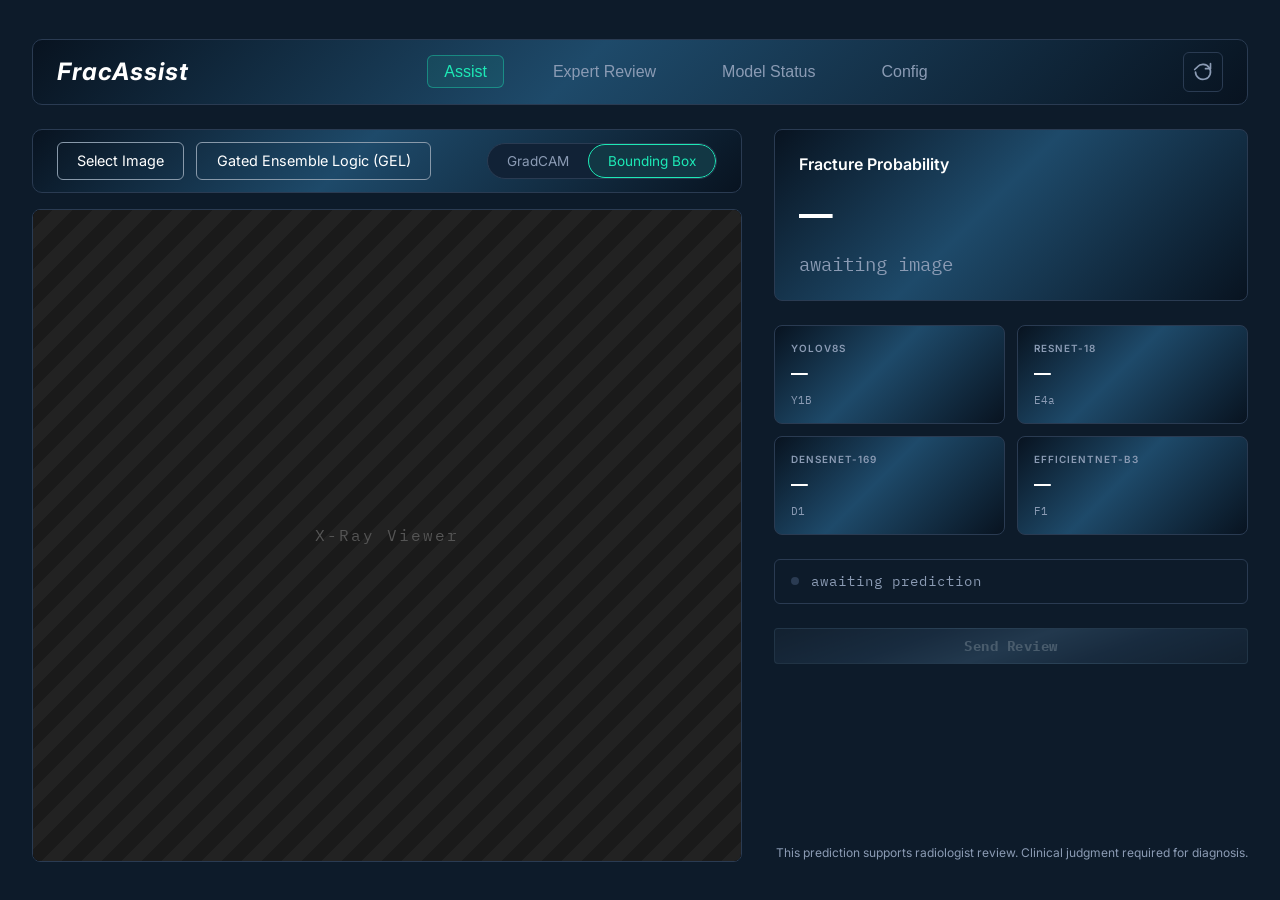
==== FracAssist_Inference/index.html @ c7de80d0 "Refactor: GEL framework, repo restructure, depth-scaling experiment line (E9-E12) GEL framework — si" ====
<!DOCTYPE html>
<html lang="en">
<head>
    <meta charset="UTF-8">
    <meta name="viewport" content="width=device-width, initial-scale=1.0">
    <title>FracAssist | Clinical Support</title>
    <link rel="stylesheet" href="style.css">
    <link href="https://fonts.googleapis.com/css2?family=Inter:wght@400;500;600;700&family=IBM+Plex+Mono:wght@400;600&display=swap" rel="stylesheet">
</head>
<body>
    <div class="app-container">

        <header class="navbar">
            <div class="brand">FracAssist</div>
            <nav class="tabs">
                <button class="tab active" data-tab="assist">Assist</button>
                <button class="tab" data-tab="review">Expert Review</button>
                <button class="tab" data-tab="health">Model Status</button>
                <button class="tab" data-tab="config">Config</button>
            </nav>
            <button class="icon-btn" id="refresh-btn" aria-label="Refresh">
                <svg width="20" height="20" viewBox="0 0 24 24" fill="none" stroke="currentColor" stroke-width="2" stroke-linecap="round" stroke-linejoin="round">
                    <path d="M21 2v6h-6"></path>
                    <path d="M3 12a9 9 0 1 0 2.1-5.9L2 9"></path>
                </svg>
            </button>
        </header>

        <!-- ── TAB: Assist ─────────────────────────────────────────── -->
        <main id="tab-assist" class="tab-panel content-area">

            <section class="left-column">
                <div class="controls-row">
                    <div class="action-buttons">
                        <input type="file" id="file-input" accept=".jpg,.jpeg,.png" style="display:none">
                        <button class="btn" id="select-btn">Select Image</button>
                        <select class="btn model-select" id="model-select">
                            <option value="gel">Gated Ensemble Logic (GEL)</option>
                            <option value="yolo">YOLOv8s only</option>
                            <option value="resnet">Classifiers only (no YOLO)</option>
                        </select>
                    </div>
                    <div class="toggle-group">
                        <input type="radio" id="view-grad" name="view-toggle" value="grad">
                        <label for="view-grad" class="toggle-label">GradCAM</label>
                        <input type="radio" id="view-box" name="view-toggle" value="box" checked>
                        <label for="view-box" class="toggle-label">Bounding Box</label>
                    </div>
                </div>

                <div class="image-display" id="image-display">
                    <!-- State: empty -->
                    <div id="state-empty" class="image-placeholder">
                        <span class="placeholder-text">X-Ray Viewer</span>
                    </div>

                    <!-- State: loading -->
                    <div id="state-loading" class="img-overlay hidden">
                        <div class="spinner"></div>
                        <span class="img-overlay-text">Analysing X-ray…</span>
                    </div>

                    <!-- State: result -->
                    <div id="state-result" class="img-overlay hidden">
                        <img id="result-img" alt="Prediction result">
                        <div class="img-badge" id="img-badge">GradCAM · DenseNet-169 · denseblock4</div>
                        <div class="img-id-badge" id="img-id-badge"></div>
                        <div class="zoom-controls">
                            <span class="zoom-label" id="zoom-label">100%</span>
                            <input type="range" class="zoom-slider" id="zoom-slider" min="100" max="140" value="100" step="1">
                            <button class="zoom-reset" id="zoom-reset" title="Reset zoom">↺</button>
                        </div>
                    </div>
                </div>
            </section>

            <section class="right-column">

                <div class="metric-card">
                    <div class="card-title">Fracture Probability</div>
                    <div class="card-value" id="prob-val">—</div>
                    <div class="card-subtitle" id="prob-sub">awaiting image</div>
                </div>

                <!-- ── 4 model output windows ─────────────────────── -->
                <div class="model-outputs">
                    <div class="model-card">
                        <div class="model-card-title">YOLOv8s</div>
                        <div class="model-card-value" id="yolo-val">—</div>
                        <div class="model-card-sub" id="yolo-sub">Y1B</div>
                    </div>
                    <div class="model-card">
                        <div class="model-card-title">ResNet-18</div>
                        <div class="model-card-value" id="resnet-val">—</div>
                        <div class="model-card-sub" id="resnet-sub">E4a</div>
                    </div>
                    <div class="model-card">
                        <div class="model-card-title">DenseNet-169</div>
                        <div class="model-card-value" id="densenet-val">—</div>
                        <div class="model-card-sub" id="densenet-sub">D1</div>
                    </div>
                    <div class="model-card">
                        <div class="model-card-title">EfficientNet-B3</div>
                        <div class="model-card-value" id="efficientnet-val">—</div>
                        <div class="model-card-sub" id="efficientnet-sub">F1</div>
                    </div>
                </div>

                <div class="status-banner" id="status-banner">
                    <span class="status-dot" id="status-dot"></span>
                    <span id="status-text">awaiting prediction</span>
                    <span class="status-model" id="status-model"></span>
                </div>

                <button class="send-review-btn" id="send-review-btn" disabled>Send Review</button>

                <div class="disclaimer">
                    This prediction supports radiologist review. Clinical judgment required for diagnosis.
                </div>

            </section>
        </main>

        <!-- ── TAB: Expert Review ─────────────────────────────────── -->
        <section id="tab-review" class="tab-panel hidden review-panel">

            <div class="review-header-bar">
                <span class="review-header-title">Awaiting Expert Review</span>
                <span class="review-header-count" id="review-count">2 pending</span>
            </div>

            <div class="review-table">
                <div class="review-table-head">
                    <div>Image ID</div>
                    <div>Preview</div>
                    <div>Condition</div>
                    <div>GEL Verdict</div>
                    <div>Model Output</div>
                    <div>Status</div>
                </div>
                <div id="review-queue"></div>
            </div>

            <!-- Diagnose Panel — always visible, fills remaining height -->
            <div class="diagnose-panel" id="diagnose-panel">
                <div class="diagnose-panel-header">
                    <span class="diagnose-panel-title">Diagnose Panel</span>
                    <span class="diagnose-panel-id" id="diagnose-panel-id">—</span>
                    <button class="diagnose-close-btn" onclick="closeDiagnose()">✕</button>
                </div>
                <div class="diagnose-panel-body">
                    <div class="diagnose-viewer">
                        <div class="diagnose-xray">
                            <img class="diagnose-xray-img hidden" id="diagnose-img" alt="">
                            <span class="placeholder-text" id="diagnose-placeholder">X-Ray Viewer</span>
                            <div class="zoom-controls" id="diagnose-zoom-controls">
                                <span class="zoom-label" id="diagnose-zoom-label">100%</span>
                                <input type="range" class="zoom-slider" id="diagnose-zoom-slider" min="100" max="140" value="100" step="1">
                                <button class="zoom-reset" id="diagnose-zoom-reset" title="Reset zoom">↺</button>
                            </div>
                        </div>
                    </div>
                    <div class="diagnose-controls">
                        <div class="diagnose-condition">
                            <span class="diagnose-condition-label">Condition</span>
                            <div class="diagnose-condition-btns">
                                <button class="diagnose-cond-btn" id="cond-fractured" data-val="Fractured">FRACTURED</button>
                                <button class="diagnose-cond-btn" id="cond-nonfractured" data-val="Non-Fractured">NON-FRACTURED</button>
                            </div>
                        </div>
                        <button class="btn diagnose-btn">Draw Boxes</button>
                        <button class="btn diagnose-submit" id="diagnose-submit-btn">Submit Diagnose</button>
                        <textarea class="diagnose-comments" id="diagnose-comments" placeholder="Diagnosis Comments (Optional)"></textarea>
                    </div>
                </div>
            </div>

        </section>

        <!-- ── TAB: Model Status ───────────────────────────────────── -->
        <section id="tab-health" class="tab-panel hidden health-panel">
            <h2 class="panel-title">Model Status — Approved Baselines</h2>
            <div class="health-grid">
                <div class="health-card">
                    <div class="health-card-title">ResNet-18 · E6</div>
                    <div class="health-row"><span>F1 (Fractured)</span><span class="text-teal">68.92% val / 68.85% test</span></div>
                    <div class="health-row"><span>Recall</span><span class="alert-amber">62.20% val / 68.85% test</span></div>
                    <div class="health-row"><span>Precision</span><span>77.27% val / 68.85% test</span></div>
                    <div class="health-row"><span>AUC</span><span class="text-teal">0.889 val / 0.899 test</span></div>
                    <div class="health-row"><span>Threshold</span><span>0.525 val-optimal · 0.425 test-sweep</span></div>
                    <div class="health-row"><span>Split</span><span class="text-teal">val + test confirmed</span></div>
                </div>
                <div class="health-card">
                    <div class="health-card-title">YOLOv8s · Y1B</div>
                    <div class="health-row"><span>mAP@0.5</span><span class="text-teal">0.651</span></div>
                    <div class="health-row"><span>Precision</span><span>0.761</span></div>
                    <div class="health-row"><span>Recall</span><span class="alert-amber">0.595</span></div>
                    <div class="health-row"><span>Conf threshold</span><span>0.25</span></div>
                    <div class="health-row"><span>vs paper</span><span class="text-teal">+8.9pp</span></div>
                </div>
                <div class="health-card">
                    <div class="health-card-title">DenseNet-169 · D1</div>
                    <div class="health-row"><span>F1 (Fractured)</span><span class="text-teal">72.39% val / 68.38% test</span></div>
                    <div class="health-row"><span>Recall</span><span class="alert-amber">71.95% val / 65.57% test</span></div>
                    <div class="health-row"><span>Precision</span><span>72.84% val / 71.43% test</span></div>
                    <div class="health-row"><span>AUC</span><span class="text-teal">0.844 val / 0.847 test</span></div>
                    <div class="health-row"><span>Threshold</span><span>0.175 val-optimal · 0.350 test-sweep</span></div>
                    <div class="health-row"><span>Split</span><span class="text-teal">val + test confirmed</span></div>
                </div>
                <div class="health-card">
                    <div class="health-card-title">EfficientNet-B3 · F1</div>
                    <div class="health-row"><span>F1 (Fractured)</span><span class="text-teal">67.07% val / 56.34% test</span></div>
                    <div class="health-row"><span>Recall</span><span class="alert-amber">68.29% val / 65.57% test</span></div>
                    <div class="health-row"><span>Precision</span><span>65.88% val / 49.38% test</span></div>
                    <div class="health-row"><span>AUC</span><span class="text-teal">0.883 val / 0.818 test</span></div>
                    <div class="health-row"><span>Threshold</span><span>0.525 val-optimal · 0.325 test-sweep</span></div>
                    <div class="health-row"><span>Split</span><span class="text-teal">val + test confirmed</span></div>
                </div>
                <div class="health-card health-card-wide">
                    <div class="health-card-title">GEL — Gated Ensemble Logic</div>
                    <div class="health-row"><span>F1 (Fractured)</span><span class="text-teal">70.13% val / 67.74% test (sweep-opt)</span></div>
                    <div class="health-row"><span>AUC</span><span class="text-teal">0.8999 val / 0.8540 test — highest on both splits</span></div>
                    <div class="health-row"><span>OAM — Asymmetric</span><span>|p_i − μ| &gt; 0.40 · HIGH outlier k=0.30 (lenient) · LOW outlier k=0.10 (aggressive)</span></div>
                    <div class="health-row"><span>PDWF — Performance-Driven Weighted Fusion</span><span class="text-teal">F1-weighted: ResNet-18 (0.689) + DenseNet-169 (0.724) + EfficientNet-B3 (0.671)</span></div>
                    <div class="health-row"><span>BVG — Bounding Box Validation Gate</span><span class="text-teal">P_final authenticates YOLO bbox (P_final ≥ τ = 0.35) · gate pass 16.5% val / 17.8% test</span></div>
                    <div class="health-row"><span>GradCAM target</span><span>DenseNet-169 denseblock4</span></div>
                    <div class="health-row"><span>Dataset</span><span>FracAtlas · 4,083 X-rays</span></div>
                </div>
            </div>
        </section>

        <!-- ── TAB: Config ─────────────────────────────────────────── -->
        <section id="tab-config" class="tab-panel hidden config-panel">
            <h2 class="panel-title">Inference Configuration</h2>
            <div class="config-list">
                <div class="config-row">
                    <div>
                        <div class="config-label">YOLO Confidence Threshold</div>
                        <div class="config-sub">Fixed from Y1B training — do not change</div>
                    </div>
                    <span class="config-val text-teal">0.25</span>
                </div>
                <div class="config-row">
                    <div>
                        <div class="config-label">ResNet-18 Threshold</div>
                        <div class="config-sub">E6 CAALMIX champion — val-set threshold sweep optimal</div>
                    </div>
                    <span class="config-val text-teal">0.525</span>
                </div>
                <div class="config-row">
                    <div>
                        <div class="config-label">DenseNet-169 Threshold</div>
                        <div class="config-sub">D1 — val-set threshold sweep optimal</div>
                    </div>
                    <span class="config-val" id="cfg-densenet-threshold">0.175</span>
                </div>
                <div class="config-row">
                    <div>
                        <div class="config-label">EfficientNet-B3 Threshold</div>
                        <div class="config-sub">F1 — val-set threshold sweep optimal</div>
                    </div>
                    <span class="config-val text-teal" id="cfg-efficientnet-threshold">0.525</span>
                </div>
                <div class="config-row">
                    <div>
                        <div class="config-label">YOLO Image Size</div>
                        <div class="config-sub">Must match training config exactly</div>
                    </div>
                    <span class="config-val">600 × 600</span>
                </div>
                <div class="config-row">
                    <div>
                        <div class="config-label">Classifier Input Pipeline</div>
                        <div class="config-sub">Resize 224 × 224 → Grayscale 3ch → ImageNet norm</div>
                    </div>
                    <span class="config-val">224 × 224</span>
                </div>
                <div class="config-row">
                    <div>
                        <div class="config-label">GradCAM Hook Layer</div>
                        <div class="config-sub">Final dense block of DenseNet-169 (before global avg pool)</div>
                    </div>
                    <span class="config-val">denseblock4</span>
                </div>
                <div class="config-row">
                    <div>
                        <div class="config-label">Compute Device</div>
                        <div class="config-sub">Auto-detected at server startup</div>
                    </div>
                    <span class="config-val" id="cfg-device">—</span>
                </div>
            </div>

            <h2 class="panel-title config-section-gap">Gated Ensemble Logic (GEL)</h2>
            <div class="config-list">
                <div class="config-row">
                    <div>
                        <div class="config-label">ResNet-18 F1 Anchor</div>
                        <div class="config-sub">E6 val F1 — performance weight in BVG &amp; PDWF</div>
                    </div>
                    <span class="config-val text-teal" data-gel-key="gel_f1_resnet">0.689</span>
                </div>
                <div class="config-row">
                    <div>
                        <div class="config-label">DenseNet-169 F1 Anchor</div>
                        <div class="config-sub">D1 val F1 — performance weight in BVG &amp; PDWF</div>
                    </div>
                    <span class="config-val text-teal" data-gel-key="gel_f1_densenet">0.724</span>
                </div>
                <div class="config-row">
                    <div>
                        <div class="config-label">EfficientNet-B3 F1 Anchor</div>
                        <div class="config-sub">F1 val F1 — performance weight in BVG &amp; PDWF</div>
                    </div>
                    <span class="config-val text-teal" data-gel-key="gel_f1_efficientnet">0.671</span>
                </div>
                <div class="config-row">
                    <div>
                        <div class="config-label">BVG Gate Threshold (τ)</div>
                        <div class="config-sub">Classifier consensus below this suppresses YOLO bbox</div>
                    </div>
                    <span class="config-val" data-gel-key="gel_tau">0.35</span>
                </div>
                <div class="config-row">
                    <div>
                        <div class="config-label">OAM Disagreement Limit (δ)</div>
                        <div class="config-sub">Deviation from mean above this flags a model as outlier</div>
                    </div>
                    <span class="config-val" data-gel-key="gel_disagree_lim">0.40</span>
                </div>
                <div class="config-row">
                    <div>
                        <div class="config-label">OAM Penalty — LOW outlier (k_low)</div>
                        <div class="config-sub">Lone no-fracture dissenter against fracture consensus — aggressive suppression</div>
                    </div>
                    <span class="config-val text-teal" data-gel-key="gel_penalty_k_low">0.10</span>
                </div>
                <div class="config-row">
                    <div>
                        <div class="config-label">OAM Penalty — HIGH outlier (k_high)</div>
                        <div class="config-sub">Lone fracture signal against no-fracture consensus — lenient to preserve fracture signal</div>
                    </div>
                    <span class="config-val text-teal" data-gel-key="gel_penalty_k_high">0.30</span>
                </div>
                <div class="config-row">
                    <div>
                        <div class="config-label">OAM Penalty — Balanced reference (k_standard)</div>
                        <div class="config-sub">Symmetric baseline — not used in inference, preserved for comparison</div>
                    </div>
                    <span class="config-val" data-gel-key="gel_penalty_k_standard">0.20</span>
                </div>
            </div>
        </section>

    </div>

    <script src="scripts.js" defer></script>
</body>
</html>
---- FracAssist_Inference/style.css ----
:root {
    /* Color Palette */
    --bg-main: #0D1B2A;
    --bg-panel: #112236;
    --border-color: #2A3B52;
    --accent-teal: #1DE9B6;
    --alert-red: #FF6B6B;
    
    /* Text Colors */
    --text-primary: #FFFFFF;
    --text-secondary: #8B9BB4;
    
    /* Typography */
    --font-sans: 'Inter', sans-serif;
    --font-mono: 'IBM Plex Mono', monospace;
}

* {
    box-sizing: border-box;
    margin: 0;
    padding: 0;
}

body {
    background-color: var(--bg-main);
    color: var(--text-primary);
    font-family: var(--font-sans);
    height: 100vh;
    display: flex;
    justify-content: center;
    align-items: center;
}

.app-container {
    width: 100%;
    max-width: 1400px;
    height: 95vh;
    display: flex;
    flex-direction: column;
    padding: 1rem 2rem;
}

/* --- Header / Navigation --- */
.navbar {
    display: flex;
    justify-content: space-between;
    align-items: center;
    padding: 0.75rem 1.5rem;
    margin-bottom: 1.5rem;
    border: 1px solid var(--border-color);
    border-radius: 10px;
    background: linear-gradient(135deg, #081320 0%, #1E4A6A 45%, #081320 100%);
    backdrop-filter: blur(10px);
    position: sticky;
    top: 0;
    z-index: 10;
}

.brand {
    font-size: 1.5rem;
    font-weight: 700;
    font-style: italic;
    letter-spacing: 1px;
}

.tabs {
    display: flex;
    gap: 2rem;
}

.tab {
    background: none;
    border: 1px solid transparent;
    border-radius: 6px;
    color: var(--text-secondary);
    font-size: 1rem;
    font-weight: 500;
    cursor: pointer;
    padding: 0.4rem 1rem;
    position: relative;
    transition: all 0.2s;
}

.tab:hover {
    color: var(--text-primary);
    border-color: var(--border-color);
}

.tab.active {
    color: var(--accent-teal);
    border-color: rgba(29, 233, 182, 0.4);
    background: rgba(29, 233, 182, 0.08);
}

.tab.active::after {
    display: none;
}

.icon-btn {
    background: transparent;
    border: 1px solid var(--border-color);
    color: var(--text-secondary);
    width: 40px;
    height: 40px;
    border-radius: 6px;
    display: flex;
    align-items: center;
    justify-content: center;
    cursor: pointer;
}

.icon-btn:hover {
    border-color: var(--text-primary);
    color: var(--text-primary);
}

/* --- Main Layout --- */
.content-area {
    display: flex;
    gap: 2rem;
    flex: 1;
    min-height: 0; /* allows flex children to scroll if needed */
}

/* --- Left Column (60%) --- */
.left-column {
    flex: 6;
    display: flex;
    flex-direction: column;
    gap: 1rem;
}

.controls-row {
    display: flex;
    justify-content: space-between;
    align-items: center;
    background: linear-gradient(135deg, #081320 0%, #1E4A6A 45%, #081320 100%);
    border: 1px solid var(--border-color);
    border-radius: 10px;
    padding: 0.75rem 1.5rem;
}

.btn {
    background: transparent;
    color: var(--text-primary);
    border: 1px solid var(--border-color);
    padding: 0.6rem 1.2rem;
    border-radius: 6px;
    font-size: 0.9rem;
    cursor: pointer;
    font-family: var(--font-sans);
    margin-right: 0.5rem;
}

.btn:hover {
    background: var(--border-color);
}

/* Toggle Pill Buttons */
.toggle-group {
    display: flex;
    background: var(--bg-panel);
    border: 1px solid var(--border-color);
    border-radius: 20px;
    overflow: hidden;
}

.toggle-group input[type="radio"] {
    display: none;
}

.toggle-label {
    padding: 0.5rem 1.2rem;
    cursor: pointer;
    font-size: 0.85rem;
    color: var(--text-secondary);
    transition: all 0.2s;
    text-align: center;
    display: flex;
    align-items: center;
    justify-content: center;
}

.toggle-group input[type="radio"]:checked + .toggle-label {
    background-color: rgba(29, 233, 182, 0.1);
    color: var(--accent-teal);
    border: 1px solid var(--accent-teal);
    border-radius: 20px;
}

/* Image Display Area */
.image-display {
    flex: 1;
    border: 1px solid var(--border-color);
    border-radius: 8px;
    background: #000000;
    position: relative;
    display: flex;
    justify-content: center;
    align-items: center;
    overflow: hidden;
}

.image-placeholder {
    width: 100%;
    height: 100%;
    background: linear-gradient(135deg, #1a1a1a 25%, #222 25%, #222 50%, #1a1a1a 50%, #1a1a1a 75%, #222 75%, #222 100%);
    background-size: 40px 40px;
    display: flex;
    justify-content: center;
    align-items: center;
    position: relative;
}

.placeholder-text {
    color: #555;
    font-family: var(--font-mono);
    letter-spacing: 2px;
}

/* Bounding box simulation */
.bounding-box {
    position: absolute;
    width: 30%;
    height: 40%;
    border: 2px solid var(--alert-red);
    top: 30%;
    left: 35%;
}

/* --- Right Column (40%) --- */
.right-column {
    flex: 4;
    display: flex;
    flex-direction: column;
    gap: 1.5rem;
}

.metric-card {
    background: linear-gradient(135deg, #081320 0%, #1E4A6A 45%, #081320 100%);
    border: 1px solid var(--border-color);
    border-radius: 8px;
    padding: 1.5rem;
    display: flex;
    flex-direction: column;
    gap: 0.5rem;
}

.card-title {
    font-size: 1rem;
    color: var(--text-primary);
    font-weight: 600;
}

.card-value {
    font-family: var(--font-mono);
    font-size: 3.5rem;
    line-height: 1.1;
    font-weight: 400;
}

.card-subtitle {
    font-family: var(--font-mono);
    font-size: 1.2rem;
    color: var(--text-secondary);
}

/* Text Colors for Metrics */
.alert-red { color: var(--alert-red); }
.text-teal { color: var(--accent-teal); }

.disclaimer {
    margin-top: auto;
    font-size: 0.75rem;
    color: var(--text-secondary);
    line-height: 1.4;
    text-align: right;
}

/* ── Utilities ──────────────────────────────────────────────────────────── */
.hidden { display: none !important; }

.alert-amber { color: #F5A623; }

/* ── Tab panels ─────────────────────────────────────────────────────────── */
.tab-panel {
    flex: 1;
    min-height: 0;
}

/* ── Model select styled as button ─────────────────────────────────────── */
.model-select {
    appearance: none;
    -webkit-appearance: none;
    cursor: pointer;
    min-width: 200px;
}

/* ── Action button visibility — silver border for Select Image + model select */
.action-buttons .btn,
.action-buttons .model-select {
    border-color: #8899AA;
}

/* ── Image display overlay states (loading + result, absolute over placeholder) */
.img-overlay {
    position: absolute;
    top: 0; left: 0;
    width: 100%;
    height: 100%;
    display: flex;
    flex-direction: column;
    align-items: center;
    justify-content: center;
    gap: 0.75rem;
    background: #000;
}

#result-img {
    width: 100%;
    height: 100%;
    object-fit: contain;
    display: block;
    transform-origin: center center;
    transition: transform 0.1s ease;
}

/* ── Zoom controls ───────────────────────────────────────────────────────── */
.zoom-controls {
    position: absolute;
    right: 10px;
    top: 50%;
    transform: translateY(-50%);
    display: flex;
    flex-direction: column;
    align-items: center;
    gap: 0.5rem;
    z-index: 5;
    background: rgba(13, 27, 42, 0.8);
    border: 1px solid var(--border-color);
    border-radius: 8px;
    padding: 0.6rem 0.5rem;
}

.zoom-label {
    font-family: var(--font-mono);
    font-size: 0.65rem;
    color: var(--text-secondary);
}

.zoom-slider {
    writing-mode: vertical-lr;
    direction: rtl;
    height: 90px;
    cursor: pointer;
    accent-color: var(--accent-teal);
}

.zoom-reset {
    background: transparent;
    border: 1px solid var(--border-color);
    color: var(--text-secondary);
    border-radius: 4px;
    width: 26px;
    height: 26px;
    cursor: pointer;
    font-size: 1rem;
    display: flex;
    align-items: center;
    justify-content: center;
    line-height: 1;
}

.zoom-reset:hover {
    border-color: var(--text-primary);
    color: var(--text-primary);
}

.img-overlay-text {
    color: var(--text-secondary);
    font-family: var(--font-mono);
    font-size: 0.8rem;
    letter-spacing: 1px;
}

/* Drag-over highlight */
.drag-over {
    border-color: var(--accent-teal) !important;
    background: rgba(29, 233, 182, 0.04);
}

/* ── Image overlay badge ─────────────────────────────────────────────────── */
.img-badge {
    position: absolute;
    bottom: 10px;
    left: 10px;
    background: rgba(13, 27, 42, 0.85);
    border: 1px solid var(--border-color);
    border-radius: 4px;
    font-family: var(--font-mono);
    font-size: 0.7rem;
    color: var(--accent-teal);
    padding: 4px 8px;
    letter-spacing: 0.4px;
    pointer-events: none;
}

.img-id-badge {
    position: absolute;
    bottom: 10px;
    right: 10px;
    background: rgba(13, 27, 42, 0.85);
    border: 1px solid var(--border-color);
    border-radius: 4px;
    font-family: var(--font-mono);
    font-size: 0.7rem;
    color: var(--accent-teal);
    padding: 4px 8px;
    letter-spacing: 0.4px;
    pointer-events: none;
    max-width: 220px;
    overflow: hidden;
    text-overflow: ellipsis;
    white-space: nowrap;
}

.send-review-btn {
    width: 100%;
    background: linear-gradient(160deg, #1e2d3d 0%, #2e4a66 30%, #4a7090 50%, #2e4a66 70%, #1e2d3d 100%);
    border: 1px solid rgba(140, 185, 215, 0.35);
    border-radius: 4px;
    font-family: var(--font-mono);
    font-size: 0.85rem;
    font-weight: 700;
    color: #b8d4e8;
    padding: 8px 10px;
    letter-spacing: 0.5px;
    cursor: pointer;
    transition: all 0.15s;
}

.send-review-btn:hover:not(:disabled) {
    background: linear-gradient(160deg, #28394d 0%, #3a5a7a 30%, #5a88a8 50%, #3a5a7a 70%, #28394d 100%);
    border-color: rgba(140, 185, 215, 0.65);
    color: #daeaf6;
}

.send-review-btn:disabled {
    opacity: 0.35;
    cursor: not-allowed;
}

/* ── Loading spinner ─────────────────────────────────────────────────────── */
.spinner {
    width: 36px;
    height: 36px;
    border: 3px solid var(--border-color);
    border-top-color: var(--accent-teal);
    border-radius: 50%;
    animation: spin 0.75s linear infinite;
}

@keyframes spin { to { transform: rotate(360deg); } }

/* ── Status banner variants ─────────────────────────────────────────────── */
.status-dot {
    width: 8px;
    height: 8px;
    border-radius: 50%;
    background: var(--border-color);
    flex-shrink: 0;
    display: inline-block;
    margin-right: 0.5rem;
}

.dot-red   { background: var(--alert-red); }
.dot-teal  { background: var(--accent-teal); }
.dot-amber { background: #F5A623; }

.status-banner {
    display: flex;
    align-items: center;
    border: 1px solid var(--border-color);
    border-radius: 6px;
    padding: 0.8rem 1rem;
    font-family: var(--font-mono);
    font-size: 0.85rem;
    color: var(--text-secondary);
    letter-spacing: 1px;
    gap: 0.25rem;
}

.status-model {
    margin-left: auto;
    font-size: 0.75rem;
    color: var(--text-secondary);
    white-space: nowrap;
    overflow: hidden;
    text-overflow: ellipsis;
    max-width: 160px;
}

.status-fractured {
    background: rgba(255, 107, 107, 0.08);
    border-color: rgba(255, 107, 107, 0.35);
    color: var(--alert-red);
}

.status-ok {
    background: rgba(29, 233, 182, 0.08);
    border-color: rgba(29, 233, 182, 0.35);
    color: var(--accent-teal);
}

.status-error {
    background: rgba(245, 166, 35, 0.08);
    border-color: rgba(245, 166, 35, 0.35);
    color: #F5A623;
}

/* ── Panel title (Health / Config tabs) ─────────────────────────────────── */
.panel-title {
    font-size: 0.75rem;
    font-weight: 600;
    text-transform: uppercase;
    letter-spacing: 1.5px;
    color: var(--text-secondary);
    padding-bottom: 1rem;
    border-bottom: 1px solid var(--border-color);
    margin-bottom: 1.5rem;
}

/* ── Model output windows (2x2 grid in Assist tab) ─────────────────────── */
.model-outputs {
    display: grid;
    grid-template-columns: repeat(2, 1fr);
    gap: 0.75rem;
}

.model-card {
    background: linear-gradient(135deg, #081320 0%, #1E4A6A 45%, #081320 100%);
    border: 1px solid var(--border-color);
    border-radius: 8px;
    padding: 1rem;
    display: flex;
    flex-direction: column;
    gap: 0.25rem;
}

.model-card-title {
    font-size: 0.62rem;
    text-transform: uppercase;
    letter-spacing: 1px;
    color: var(--text-secondary);
    font-weight: 600;
}

.model-card-value {
    font-family: var(--font-mono);
    font-size: 1.75rem;
    font-weight: 400;
    line-height: 1.1;
}

.model-card-sub {
    font-family: var(--font-mono);
    font-size: 0.68rem;
    color: var(--text-secondary);
    white-space: nowrap;
    overflow: hidden;
    text-overflow: ellipsis;
}

/* ── Model Status tab ───────────────────────────────────────────────────── */
.health-panel {
    padding: 1.5rem 1.5rem;
    overflow-y: auto;
}

.health-grid {
    display: grid;
    grid-template-columns: 1fr 1fr;
    gap: 1rem;
}

.health-card {
    background: var(--bg-panel);
    border: 1px solid var(--border-color);
    border-radius: 8px;
    padding: 1.25rem;
}

.health-card-wide {
    grid-column: 1 / -1;
}

.health-card-title {
    font-size: 0.75rem;
    font-weight: 600;
    text-transform: uppercase;
    letter-spacing: 1px;
    color: var(--text-secondary);
    margin-bottom: 0.75rem;
}

.health-row {
    display: flex;
    justify-content: space-between;
    align-items: center;
    padding: 0.45rem 0;
    border-bottom: 1px solid rgba(42, 59, 82, 0.5);
    font-size: 0.85rem;
}

.health-row:last-child { border-bottom: none; }
.health-row span:first-child { color: var(--text-secondary); }
.health-row span:last-child  { font-family: var(--font-mono); font-weight: 600; }

/* ── Config tab ─────────────────────────────────────────────────────────── */
.config-panel {
    padding: 1.5rem 1.5rem;
    overflow-y: auto;
}

.config-section-gap {
    margin-top: 1.5rem;
}

.config-list {
    display: flex;
    flex-direction: column;
    gap: 0;
}

.config-row {
    display: flex;
    justify-content: space-between;
    align-items: center;
    padding: 1rem 0;
    border-bottom: 1px solid var(--border-color);
}

.config-label {
    font-size: 0.9rem;
    color: var(--text-primary);
    font-weight: 500;
}

.config-sub {
    font-size: 0.75rem;
    color: var(--text-secondary);
    margin-top: 0.2rem;
}

.config-val {
    font-family: var(--font-mono);
    font-size: 0.9rem;
    font-weight: 600;
    color: var(--text-primary);
    white-space: nowrap;
    margin-left: 2rem;
}

/* ── Expert Review tab ──────────────────────────────────────────────────── */
.review-panel {
    display: flex;
    flex-direction: column;
    gap: 0.875rem;
    padding: 1.5rem;
    overflow-y: auto;
    min-height: 0;
}

.review-header-bar {
    display: flex;
    justify-content: space-between;
    align-items: center;
    padding: 0.75rem 1.25rem;
    background: linear-gradient(135deg, #081320 0%, #1E4A6A 45%, #081320 100%);
    border: 1px solid var(--border-color);
    border-radius: 8px;
    flex-shrink: 0;
}

.review-header-title {
    font-size: 0.75rem;
    font-weight: 600;
    text-transform: uppercase;
    letter-spacing: 1.5px;
    color: var(--text-secondary);
}

.review-header-count {
    font-family: var(--font-mono);
    font-size: 0.75rem;
    color: var(--accent-teal);
}

.review-table {
    border: 1px solid var(--border-color);
    border-radius: 8px;
    overflow: hidden;
    flex-shrink: 0;
}

.review-table-head {
    display: grid;
    grid-template-columns: 155px 72px 105px 105px 1fr 120px;
    background: linear-gradient(135deg, #081320 0%, #1E4A6A 45%, #081320 100%);
    border-bottom: 1px solid var(--border-color);
    padding: 0.55rem 1.25rem;
    gap: 1rem;
}

.review-table-head > div {
    font-size: 0.68rem;
    font-weight: 600;
    text-transform: uppercase;
    letter-spacing: 1px;
    color: var(--text-secondary);
    display: flex;
    align-items: center;
    justify-content: center;
}

.review-row {
    display: grid;
    grid-template-columns: 155px 72px 105px 105px 1fr 120px;
    align-items: center;
    padding: 0.65rem 1.25rem;
    border-bottom: 1px solid rgba(42, 59, 82, 0.5);
    background: var(--bg-panel);
    transition: background 0.15s;
    gap: 1rem;
}

.review-row:last-child { border-bottom: none; }

.review-row:hover { background: rgba(30, 74, 106, 0.3); }

.review-row-done { opacity: 0.55; }

.review-row-active { background: rgba(29, 233, 182, 0.05) !important; }

.review-col-id { min-width: 0; display: flex; align-items: center; justify-content: center; }

.review-id-text {
    font-family: var(--font-mono);
    font-size: 0.78rem;
    color: var(--text-primary);
    white-space: nowrap;
    overflow: hidden;
    text-overflow: ellipsis;
    display: block;
    text-align: center;
}

.review-col-thumb { display: flex; align-items: center; justify-content: center; }

.review-thumb-box {
    width: 48px;
    height: 48px;
    border: 1px solid var(--border-color);
    border-radius: 4px;
    background: linear-gradient(135deg, #1a1a1a 25%, #222 25%, #222 50%, #1a1a1a 50%, #1a1a1a 75%, #222 75%, #222 100%);
    background-size: 8px 8px;
    flex-shrink: 0;
    overflow: hidden;
}

.review-thumb-img {
    width: 100%;
    height: 100%;
    object-fit: cover;
    display: block;
    border-radius: 3px;
}

.review-col-condition { display: flex; align-items: center; justify-content: center; }

.condition-badge {
    font-family: var(--font-mono);
    font-size: 0.65rem;
    font-weight: 600;
    letter-spacing: 0.6px;
    padding: 0.2rem 0.5rem;
    border-radius: 4px;
    border: 1px solid;
    white-space: nowrap;
}

.condition-fractured {
    color: var(--alert-red);
    border-color: rgba(255, 107, 107, 0.4);
    background: rgba(255, 107, 107, 0.07);
}

.condition-nonfractured {
    color: var(--accent-teal);
    border-color: rgba(29, 233, 182, 0.4);
    background: rgba(29, 233, 182, 0.07);
}

.review-col-prob {
    display: grid;
    grid-template-columns: 1fr 1fr;
    gap: 0.3rem;
    min-width: 0;
}

.prob-chip {
    font-family: var(--font-mono);
    font-size: 0.7rem;
    padding: 0.18rem 0.55rem;
    border-radius: 4px;
    border: 1px solid var(--border-color);
    color: var(--text-secondary);
    background: rgba(13, 27, 42, 0.5);
    white-space: nowrap;
    text-align: center;
}

.prob-chip.prob-fracture {
    border-color: rgba(255, 107, 107, 0.4);
    color: var(--alert-red);
    background: rgba(255, 107, 107, 0.06);
}

.prob-chip.prob-new {
    border-color: rgba(29, 233, 182, 0.4);
    color: var(--accent-teal);
    background: rgba(29, 233, 182, 0.06);
    font-weight: 600;
    letter-spacing: 1px;
}

.review-col-action { display: flex; flex-direction: column; align-items: center; justify-content: center; gap: 0.3rem; }

.review-action-btn {
    padding: 0.32rem 0;
    border-radius: 6px;
    font-size: 0.82rem;
    font-family: var(--font-sans);
    font-weight: 500;
    cursor: pointer;
    border: 1px solid;
    transition: all 0.15s;
    width: 110px;
    text-align: center;
}

.btn-review {
    background: rgba(29, 233, 182, 0.07);
    border-color: rgba(29, 233, 182, 0.45);
    color: var(--accent-teal);
}

.btn-review:hover { background: rgba(29, 233, 182, 0.14); }

.btn-diagnosed {
    background: rgba(245, 166, 35, 0.07);
    border-color: rgba(245, 166, 35, 0.45);
    color: #F5A623;
    cursor: default;
}

.btn-cancel {
    background: rgba(255, 85, 75, 0.07);
    border-color: rgba(255, 85, 75, 0.45);
    color: #ff7068;
}

.btn-cancel:hover { background: rgba(255, 85, 75, 0.16); }

/* ── Diagnose Panel ─────────────────────────────────────────────────────── */
.diagnose-panel {
    border: 1px solid var(--border-color);
    border-radius: 8px;
    overflow: hidden;
    flex-shrink: 0;
    min-height: 560px;
    display: flex;
    flex-direction: column;
}

.diagnose-panel-header {
    display: flex;
    align-items: center;
    gap: 0.75rem;
    padding: 0.6rem 1.25rem;
    background: linear-gradient(135deg, #081320 0%, #1E4A6A 45%, #081320 100%);
    border-bottom: 1px solid var(--border-color);
    flex-shrink: 0;
}

.diagnose-panel-title {
    font-size: 0.68rem;
    font-weight: 600;
    text-transform: uppercase;
    letter-spacing: 1.5px;
    color: var(--text-secondary);
}

.diagnose-panel-id {
    font-family: var(--font-mono);
    font-size: 0.78rem;
    color: var(--accent-teal);
}

.diagnose-close-btn {
    margin-left: auto;
    background: transparent;
    border: 1px solid var(--border-color);
    color: var(--text-secondary);
    width: 26px;
    height: 26px;
    border-radius: 4px;
    cursor: pointer;
    font-size: 0.75rem;
    display: flex;
    align-items: center;
    justify-content: center;
    line-height: 1;
}

.diagnose-close-btn:hover {
    border-color: var(--text-primary);
    color: var(--text-primary);
}

.diagnose-panel-body {
    display: flex;
    gap: 1.25rem;
    padding: 1.25rem;
    flex: 1;
    min-height: 0;
    background: var(--bg-panel);
}

.diagnose-viewer {
    flex: 6;
    min-height: 0;
    display: flex;
}

.diagnose-xray {
    flex: 1;
    border: 1px solid var(--border-color);
    border-radius: 6px;
    background: linear-gradient(135deg, #1a1a1a 25%, #222 25%, #222 50%, #1a1a1a 50%, #1a1a1a 75%, #222 75%, #222 100%);
    background-size: 40px 40px;
    display: flex;
    align-items: center;
    justify-content: center;
    overflow: hidden;
    position: relative;
}

.diagnose-xray-img {
    width: 100%;
    height: 100%;
    object-fit: contain;
    border-radius: 5px;
    transform-origin: center center;
    transition: transform 0.1s ease;
}

.diagnose-controls {
    flex: 4;
    display: flex;
    flex-direction: column;
    gap: 0.75rem;
}

.diagnose-btn {
    width: 100%;
    margin-right: 0;
    text-align: center;
}

.diagnose-comments {
    flex: 1;
    min-height: 80px;
    background: var(--bg-main);
    border: 1px solid var(--border-color);
    border-radius: 6px;
    color: var(--text-primary);
    font-family: var(--font-sans);
    font-size: 0.85rem;
    padding: 0.75rem;
    resize: none;
    outline: none;
}

.diagnose-comments:focus { border-color: rgba(29, 233, 182, 0.4); }

.diagnose-comments::placeholder { color: var(--text-secondary); }

.diagnose-submit {
    width: 100%;
    margin-right: 0;
    background: rgba(29, 233, 182, 0.08);
    border-color: rgba(29, 233, 182, 0.4);
    color: var(--accent-teal);
    font-weight: 600;
}

.diagnose-submit:hover { background: rgba(29, 233, 182, 0.15); }

/* ── Diagnose condition selector ─────────────────────────────────────────── */
.diagnose-condition {
    display: flex;
    align-items: center;
    gap: 0.5rem;
    border: 1px solid var(--border-color);
    border-radius: 6px;
    padding: 0.6rem 1.2rem;
}

.diagnose-condition-label {
    font-size: 0.65rem;
    text-transform: uppercase;
    letter-spacing: 1px;
    color: var(--text-primary);
    font-weight: 600;
    flex-shrink: 0;
}

.diagnose-condition-btns {
    display: flex;
    gap: 0.35rem;
    flex: 1;
}

.diagnose-cond-btn {
    flex: 1;
    padding: 0.28rem 0;
    border-radius: 4px;
    font-size: 0.65rem;
    font-family: var(--font-mono);
    font-weight: 600;
    letter-spacing: 0.4px;
    cursor: pointer;
    border: 1px solid var(--border-color);
    background: transparent;
    color: var(--text-primary);
    transition: all 0.15s;
}

.diagnose-cond-btn:hover {
    border-color: var(--text-secondary);
    color: var(--text-primary);
}

.diagnose-cond-btn.active-frac {
    background: rgba(255, 107, 107, 0.10);
    border-color: rgba(255, 107, 107, 0.55);
    color: var(--alert-red);
}

.diagnose-cond-btn.active-nonfrac {
    background: rgba(29, 233, 182, 0.10);
    border-color: rgba(29, 233, 182, 0.55);
    color: var(--accent-teal);
}
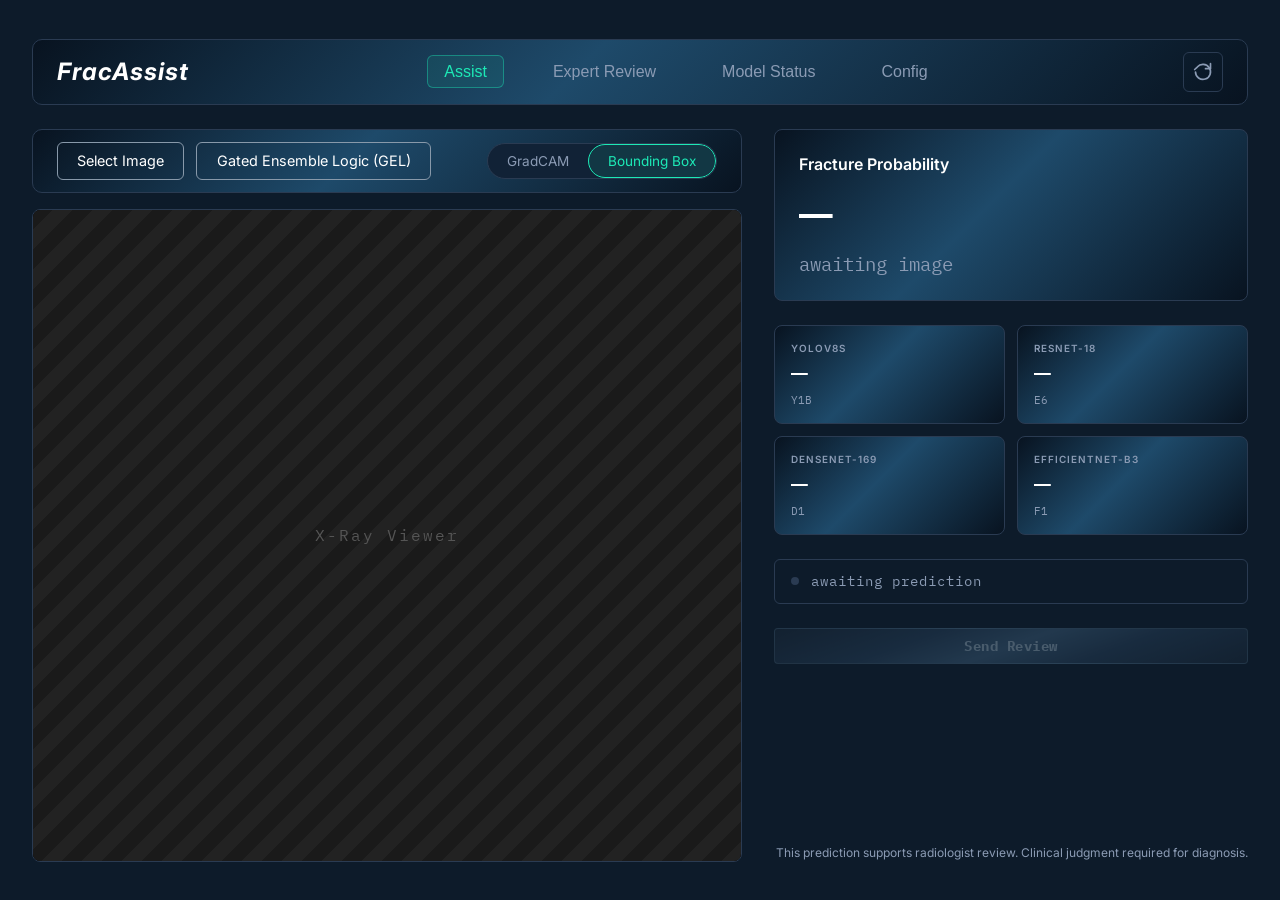
==== commit ab06e94f: "UI + fixes: GEL pipeline panel, health card corrections, inference fixes, README GEL pipeline archit" ====
--- a/FracAssist_Inference/index.html
+++ b/FracAssist_Inference/index.html
@@ -92,7 +92,7 @@
                     <div class="model-card">
                         <div class="model-card-title">ResNet-18</div>
                         <div class="model-card-value" id="resnet-val">—</div>
-                        <div class="model-card-sub" id="resnet-sub">E4a</div>
+                        <div class="model-card-sub" id="resnet-sub">E6</div>
                     </div>
                     <div class="model-card">
                         <div class="model-card-title">DenseNet-169</div>
@@ -217,16 +217,124 @@
                     <div class="health-row"><span>Split</span><span class="text-teal">val + test confirmed</span></div>
                 </div>
                 <div class="health-card health-card-wide">
-                    <div class="health-card-title">GEL — Gated Ensemble Logic</div>
-                    <div class="health-row"><span>F1 (Fractured)</span><span class="text-teal">70.13% val / 67.74% test (sweep-opt)</span></div>
-                    <div class="health-row"><span>AUC</span><span class="text-teal">0.8999 val / 0.8540 test — highest on both splits</span></div>
-                    <div class="health-row"><span>OAM — Asymmetric</span><span>|p_i − μ| &gt; 0.40 · HIGH outlier k=0.30 (lenient) · LOW outlier k=0.10 (aggressive)</span></div>
-                    <div class="health-row"><span>PDWF — Performance-Driven Weighted Fusion</span><span class="text-teal">F1-weighted: ResNet-18 (0.689) + DenseNet-169 (0.724) + EfficientNet-B3 (0.671)</span></div>
-                    <div class="health-row"><span>BVG — Bounding Box Validation Gate</span><span class="text-teal">P_final authenticates YOLO bbox (P_final ≥ τ = 0.35) · gate pass 16.5% val / 17.8% test</span></div>
+                    <div class="health-card-title">GEL v3 — Gated Ensemble Logic (Grid-Optimal)</div>
+                    <div class="health-row"><span>F1 (Fractured)</span><span class="text-teal">73.94% val / 67.18% test (sweep-opt) — best of all models on val</span></div>
+                    <div class="health-row"><span>AUC</span><span class="text-teal">0.9060 val / 0.8916 test — highest on val</span></div>
+                    <div class="health-row"><span>Threshold</span><span>0.400 val-optimal · 0.325 test-sweep</span></div>
+                    <div class="health-row"><span>RC — Expert-Dominant (γ=11.4)</span><span class="text-teal">ResNet ~30.9% · DenseNet ~43.1% · EfficientNet ~26.0%</span></div>
+                    <div class="health-row"><span>OAM — Asymmetric (δ=0.21)</span><span>|p_i − μ| &gt; 0.21 · HIGH outlier k=0.30 (lenient) · LOW outlier k=0.10 (aggressive) · ~19% trigger on val</span></div>
+                    <div class="health-row"><span>PDWF — Performance-Driven Weighted Fusion</span><span class="text-teal">Expert-Dominant weighted fusion · F1 anchors: ResNet 0.689 · DenseNet 0.724 · EfficientNet 0.671</span></div>
+                    <div class="health-row"><span>BVG — Binary Verification Gate</span><span class="text-teal">P_final ≥ τ = 0.35 · gate pass 18.4% val / 20.8% test</span></div>
                     <div class="health-row"><span>GradCAM target</span><span>DenseNet-169 denseblock4</span></div>
                     <div class="health-row"><span>Dataset</span><span>FracAtlas · 4,083 X-rays</span></div>
                 </div>
             </div>
+
+            <!-- ── GEL Pipeline Architecture Panel ──────────────────── -->
+            <div class="gel-pipeline-section">
+                <h2 class="panel-title gel-pipeline-gap">GEL v3 — Pipeline Architecture</h2>
+                <div class="gel-pipeline">
+
+                    <!-- Stage 1: RC -->
+                    <div class="gel-stage">
+                        <div class="gel-stage-header">
+                            <span class="gel-stage-num">1</span>
+                            <div>
+                                <div class="gel-stage-abbr">RC</div>
+                                <div class="gel-stage-title">Reliability Calculation</div>
+                                <div class="gel-stage-long">Expert-Dominant Exponential</div>
+                            </div>
+                        </div>
+                        <div class="gel-formula">RC_i = (F1_i + b)^γ / Σ(F1_j + b)^γ</div>
+                        <div class="gel-params">
+                            <div class="gel-param"><span>γ (seniority dial)</span><span class="text-teal">11.4</span></div>
+                            <div class="gel-param"><span>b (competency floor)</span><span class="text-teal">0.5</span></div>
+                        </div>
+                        <div class="gel-weight-bars">
+                            <div class="gel-weight-bar">
+                                <span class="gel-weight-label">DenseNet</span>
+                                <div class="gel-bar-track"><div class="gel-bar-fill" style="width:43.1%"></div></div>
+                                <span class="gel-weight-pct text-teal">43.1%</span>
+                            </div>
+                            <div class="gel-weight-bar">
+                                <span class="gel-weight-label">ResNet</span>
+                                <div class="gel-bar-track"><div class="gel-bar-fill" style="width:30.9%"></div></div>
+                                <span class="gel-weight-pct">30.9%</span>
+                            </div>
+                            <div class="gel-weight-bar">
+                                <span class="gel-weight-label">EfficientNet</span>
+                                <div class="gel-bar-track"><div class="gel-bar-fill" style="width:26%"></div></div>
+                                <span class="gel-weight-pct">26.0%</span>
+                            </div>
+                        </div>
+                        <p class="gel-stage-desc">Expert-Dominant exponent (γ=11.4) amplifies the performance gap, assigning disproportionately higher weight to the best classifier rather than treating all models as equal.</p>
+                    </div>
+
+                    <div class="gel-arrow">▶</div>
+
+                    <!-- Stage 2: OAM -->
+                    <div class="gel-stage">
+                        <div class="gel-stage-header">
+                            <span class="gel-stage-num">2</span>
+                            <div>
+                                <div class="gel-stage-abbr">OAM</div>
+                                <div class="gel-stage-title">Outlier-Aware Modification</div>
+                                <div class="gel-stage-long">Asymmetric</div>
+                            </div>
+                        </div>
+                        <div class="gel-formula">if |p_i − μ| &gt; δ: RC_i × k</div>
+                        <div class="gel-params">
+                            <div class="gel-param"><span>δ (disagree limit)</span><span>0.21</span></div>
+                            <div class="gel-param"><span class="text-teal">HIGH outlier k (lenient)</span><span class="text-teal">0.30</span></div>
+                            <div class="gel-param"><span class="alert-amber">LOW outlier k (aggressive)</span><span class="alert-amber">0.10</span></div>
+                        </div>
+                        <p class="gel-stage-desc"><span class="alert-amber">Asymmetric by design</span> — a lone fracture signal (HIGH: p &gt; μ) is penalised leniently, preserving sensitivity. A lone no-fracture dissenter (LOW: p &lt; μ) against fracture consensus is suppressed aggressively. Missing a fracture is clinically costlier than a false alarm.</p>
+                        <div class="gel-stat-note">~19% trigger rate · val set</div>
+                    </div>
+
+                    <div class="gel-arrow">▶</div>
+
+                    <!-- Stage 3: PDWF -->
+                    <div class="gel-stage">
+                        <div class="gel-stage-header">
+                            <span class="gel-stage-num">3</span>
+                            <div>
+                                <div class="gel-stage-abbr">PDWF</div>
+                                <div class="gel-stage-title">Performance-Driven Weighted Fusion</div>
+                            </div>
+                        </div>
+                        <div class="gel-formula">P_final = Σ(p_i × RC_adj) / Σ RC_adj</div>
+                        <div class="gel-params">
+                            <div class="gel-param"><span>Classification threshold</span><span class="text-teal">0.40</span></div>
+                            <div class="gel-param"><span>Val AUC</span><span class="text-teal">0.9060</span></div>
+                            <div class="gel-param"><span>Val F1</span><span class="text-teal">73.94%</span></div>
+                        </div>
+                        <p class="gel-stage-desc">Weighted average using OAM-adjusted RC weights. YOLO is intentionally excluded — detection mAP is not comparable to classification F1 and must not enter the weighted sum.</p>
+                    </div>
+
+                    <div class="gel-arrow">▶</div>
+
+                    <!-- Stage 4: BVG -->
+                    <div class="gel-stage">
+                        <div class="gel-stage-header">
+                            <span class="gel-stage-num">4</span>
+                            <div>
+                                <div class="gel-stage-abbr">BVG</div>
+                                <div class="gel-stage-title">Binary Verification Gate</div>
+                            </div>
+                        </div>
+                        <div class="gel-formula">pass if P_final ≥ τ = 0.35</div>
+                        <div class="gel-params">
+                            <div class="gel-param"><span>Gate pass — val</span><span class="text-teal">18.4%</span></div>
+                            <div class="gel-param"><span>Gate pass — test</span><span class="text-teal">20.8%</span></div>
+                        </div>
+                        <p class="gel-stage-desc">The classifier ensemble validates YOLO detections. If P_final &lt; τ, the YOLO bounding box is suppressed even if YOLO flagged a region. P_final is always reported regardless of gate outcome.</p>
+                        <div class="gel-stat-note">P_final reported regardless of gate</div>
+                    </div>
+
+                </div>
+            </div>
+
         </section>
 
         <!-- ── TAB: Config ─────────────────────────────────────────── -->
@@ -326,7 +434,7 @@
                         <div class="config-label">OAM Disagreement Limit (δ)</div>
                         <div class="config-sub">Deviation from mean above this flags a model as outlier</div>
                     </div>
-                    <span class="config-val" data-gel-key="gel_disagree_lim">0.40</span>
+                    <span class="config-val" data-gel-key="gel_disagree_lim">0.21</span>
                 </div>
                 <div class="config-row">
                     <div>
--- a/FracAssist_Inference/style.css
+++ b/FracAssist_Inference/style.css
@@ -616,6 +616,182 @@
 .health-row span:first-child { color: var(--text-secondary); }
 .health-row span:last-child  { font-family: var(--font-mono); font-weight: 600; }
 
+/* ── GEL Pipeline Panel ─────────────────────────────────────────────────── */
+.gel-pipeline-section { margin-top: 0; }
+
+.gel-pipeline-gap { margin-top: 2rem; }
+
+.gel-pipeline {
+    display: flex;
+    align-items: stretch;
+    gap: 0;
+}
+
+.gel-arrow {
+    display: flex;
+    align-items: center;
+    justify-content: center;
+    color: var(--text-secondary);
+    font-size: 0.9rem;
+    flex-shrink: 0;
+    width: 26px;
+    padding-bottom: 2rem;
+}
+
+.gel-stage {
+    flex: 1;
+    background: var(--bg-panel);
+    border: 1px solid var(--border-color);
+    border-radius: 8px;
+    padding: 1rem;
+    display: flex;
+    flex-direction: column;
+    gap: 0.6rem;
+    min-width: 0;
+}
+
+.gel-stage-header {
+    display: flex;
+    align-items: flex-start;
+    gap: 0.55rem;
+}
+
+.gel-stage-num {
+    width: 20px;
+    height: 20px;
+    border-radius: 50%;
+    border: 1px solid var(--accent-teal);
+    color: var(--accent-teal);
+    font-size: 0.65rem;
+    font-weight: 700;
+    font-family: var(--font-mono);
+    display: flex;
+    align-items: center;
+    justify-content: center;
+    flex-shrink: 0;
+    margin-top: 2px;
+}
+
+.gel-stage-abbr {
+    font-family: var(--font-mono);
+    font-size: 1rem;
+    font-weight: 600;
+    color: var(--text-primary);
+    line-height: 1.1;
+}
+
+.gel-stage-title {
+    font-size: 0.62rem;
+    text-transform: uppercase;
+    letter-spacing: 0.8px;
+    color: var(--text-secondary);
+    font-weight: 600;
+    margin-top: 1px;
+}
+
+.gel-stage-long {
+    font-size: 0.6rem;
+    text-transform: uppercase;
+    letter-spacing: 0.7px;
+    color: var(--accent-teal);
+    font-weight: 500;
+    opacity: 0.75;
+    margin-top: 1px;
+}
+
+.gel-formula {
+    font-family: var(--font-mono);
+    font-size: 0.68rem;
+    color: var(--accent-teal);
+    background: rgba(29, 233, 182, 0.05);
+    border: 1px solid rgba(29, 233, 182, 0.15);
+    border-radius: 4px;
+    padding: 0.35rem 0.55rem;
+    letter-spacing: 0.2px;
+    word-break: break-all;
+}
+
+.gel-params {
+    display: flex;
+    flex-direction: column;
+    gap: 0;
+}
+
+.gel-param {
+    display: flex;
+    justify-content: space-between;
+    align-items: center;
+    font-size: 0.7rem;
+    padding: 0.18rem 0;
+    border-bottom: 1px solid rgba(42, 59, 82, 0.4);
+}
+
+.gel-param:last-child { border-bottom: none; }
+.gel-param span:first-child { color: var(--text-secondary); }
+.gel-param span:last-child  { font-family: var(--font-mono); font-weight: 600; }
+
+.gel-weight-bars {
+    display: flex;
+    flex-direction: column;
+    gap: 0.28rem;
+}
+
+.gel-weight-bar {
+    display: flex;
+    align-items: center;
+    gap: 0.4rem;
+}
+
+.gel-weight-label {
+    color: var(--text-secondary);
+    font-size: 0.62rem;
+    width: 68px;
+    flex-shrink: 0;
+}
+
+.gel-bar-track {
+    flex: 1;
+    height: 4px;
+    background: rgba(42, 59, 82, 0.8);
+    border-radius: 2px;
+    overflow: hidden;
+}
+
+.gel-bar-fill {
+    height: 100%;
+    background: var(--accent-teal);
+    border-radius: 2px;
+    opacity: 0.65;
+}
+
+.gel-weight-pct {
+    font-family: var(--font-mono);
+    font-size: 0.62rem;
+    font-weight: 600;
+    width: 34px;
+    text-align: right;
+    flex-shrink: 0;
+    color: var(--text-secondary);
+}
+
+.gel-stage-desc {
+    font-size: 0.73rem;
+    color: var(--text-secondary);
+    line-height: 1.5;
+    flex: 1;
+}
+
+.gel-stat-note {
+    font-family: var(--font-mono);
+    font-size: 0.62rem;
+    color: var(--text-secondary);
+    border: 1px solid rgba(42, 59, 82, 0.7);
+    border-radius: 4px;
+    padding: 0.22rem 0.5rem;
+    text-align: center;
+    margin-top: auto;
+}
+
 /* ── Config tab ─────────────────────────────────────────────────────────── */
 .config-panel {
     padding: 1.5rem 1.5rem;
